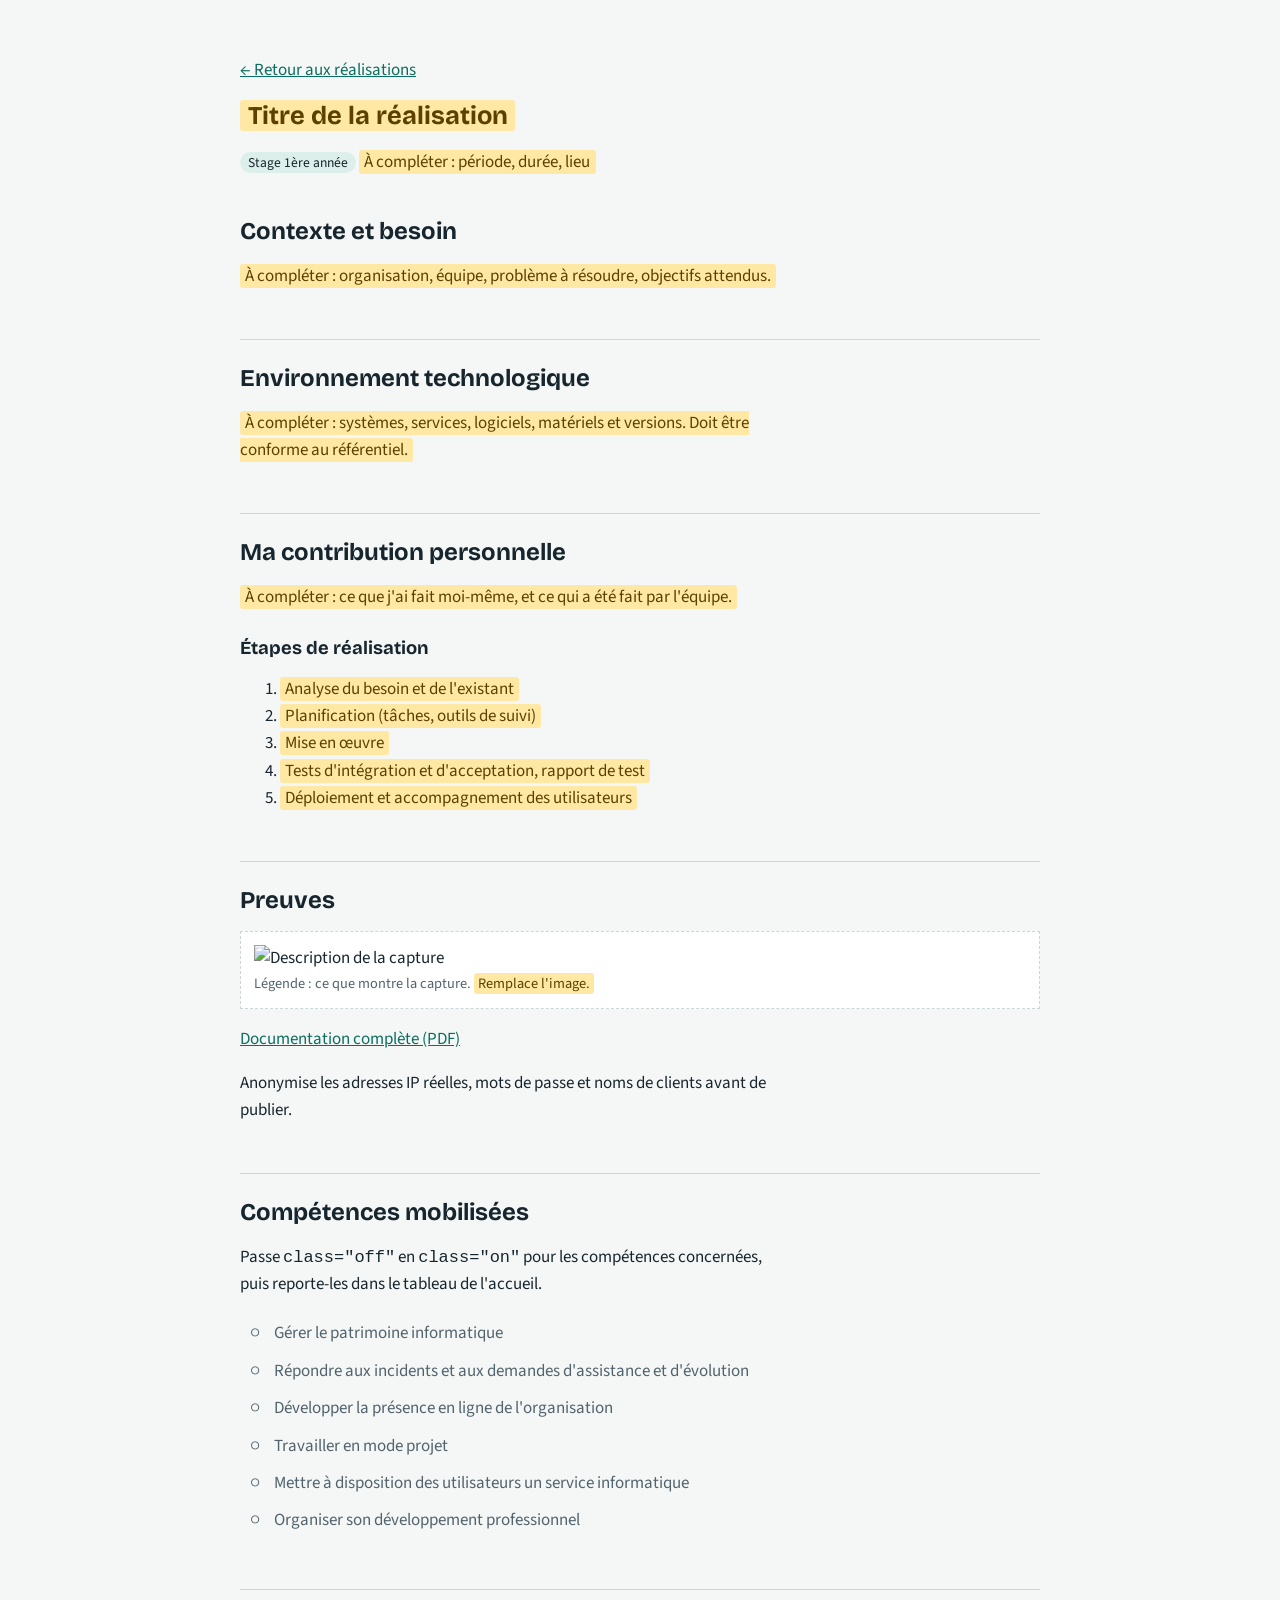
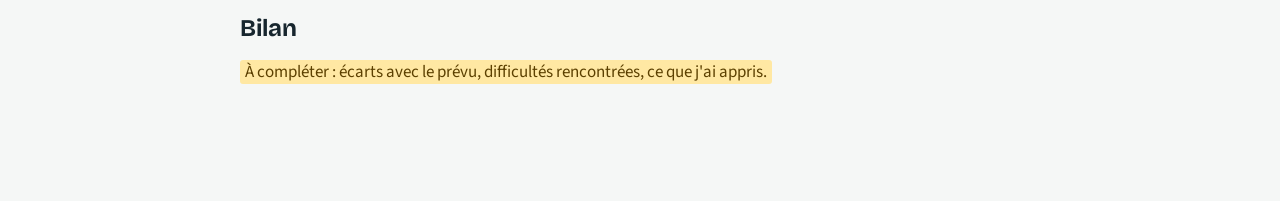
==== realisation-1.html @ dca15eb8 "First portfolio template" ====
<!DOCTYPE html>
<html lang="fr">
<head>
<meta charset="utf-8">
<meta name="viewport" content="width=device-width, initial-scale=1">
<title>Réalisation 1 – Portfolio Mathéo Garcia</title>
<link rel="preconnect" href="https://fonts.googleapis.com">
<link href="https://fonts.googleapis.com/css2?family=Bricolage+Grotesque:wght@600;700&family=Source+Sans+3:wght@400;600&display=swap" rel="stylesheet">
<link rel="stylesheet" href="style.css">
<style>body{display:block}main{margin:0 auto}</style>
</head>
<body>
<main>
<p><a href="index.html#realisations">← Retour aux réalisations</a></p>
<h1><span class="todo">Titre de la réalisation</span></h1>
<p><span class="tag" style="margin:0">Stage 1ère année</span> <span class="todo">À compléter : période, durée, lieu</span></p>

<!-- Pour une réalisation de plus : copie ce fichier sous un nouveau nom. -->

<section>
<h2>Contexte et besoin</h2>
<p><span class="todo">À compléter : organisation, équipe, problème à résoudre, objectifs attendus.</span></p>
</section>

<section>
<h2>Environnement technologique</h2>
<p><span class="todo">À compléter : systèmes, services, logiciels, matériels et versions. Doit être conforme au référentiel.</span></p>
</section>

<section>
<h2>Ma contribution personnelle</h2>
<p><span class="todo">À compléter : ce que j'ai fait moi-même, et ce qui a été fait par l'équipe.</span></p>
<h3>Étapes de réalisation</h3>
<ol>
  <li><span class="todo">Analyse du besoin et de l'existant</span></li>
  <li><span class="todo">Planification (tâches, outils de suivi)</span></li>
  <li><span class="todo">Mise en œuvre</span></li>
  <li><span class="todo">Tests d'intégration et d'acceptation, rapport de test</span></li>
  <li><span class="todo">Déploiement et accompagnement des utilisateurs</span></li>
</ol>
</section>

<section>
<h2>Preuves</h2>
<figure><img src="img/capture-1.png" alt="Description de la capture"><figcaption>Légende : ce que montre la capture. <span class="todo">Remplace l'image.</span></figcaption></figure>
<p><a href="docs/documentation-realisation-1.pdf">Documentation complète (PDF)</a></p>
<p>Anonymise les adresses IP réelles, mots de passe et noms de clients avant de publier.</p>
</section>

<section>
<h2>Compétences mobilisées</h2>
<p>Passe <code>class="off"</code> en <code>class="on"</code> pour les compétences concernées, puis reporte-les dans le tableau de l'accueil.</p>
<ul class="comp">
  <li class="off">Gérer le patrimoine informatique</li>
  <li class="off">Répondre aux incidents et aux demandes d'assistance et d'évolution</li>
  <li class="off">Développer la présence en ligne de l'organisation</li>
  <li class="off">Travailler en mode projet</li>
  <li class="off">Mettre à disposition des utilisateurs un service informatique</li>
  <li class="off">Organiser son développement professionnel</li>
</ul>
</section>

<section style="border:0">
<h2>Bilan</h2>
<p><span class="todo">À compléter : écarts avec le prévu, difficultés rencontrées, ce que j'ai appris.</span></p>
</section>
</main>
</body>
</html>
---- style.css ----
:root{--paper:#F5F7F6;--ink:#17262E;--muted:#51636D;--line:#CBD6D9;--accent:#0B6E5F;--soft:#DDEFEA;--todo:#FFE8A3;--todo-ink:#5C4000}
*{box-sizing:border-box}
html{scroll-behavior:smooth}
@media (prefers-reduced-motion:reduce){html{scroll-behavior:auto}}
body{margin:0;background:var(--paper);color:var(--ink);font:17px/1.6 "Source Sans 3",system-ui,sans-serif;display:grid;grid-template-columns:270px minmax(0,1fr)}
h1,h2,h3{font-family:"Bricolage Grotesque","Source Sans 3",system-ui,sans-serif;line-height:1.2;margin:0 0 .6em}
h1{font-size:1.6rem}h2{font-size:1.5rem}h3{font-size:1.15rem;margin-top:1.4em}
a{color:var(--accent)}
:focus-visible{outline:3px solid var(--accent);outline-offset:2px}
.skip{position:absolute;left:-999px}.skip:focus{left:8px;top:8px;background:#fff;padding:.4em .8em;z-index:9}
aside{position:sticky;top:0;height:100vh;padding:2rem 1.5rem;border-right:1px solid var(--line);background:#fff;display:flex;flex-direction:column;gap:1rem;overflow:auto}
aside p{margin:0;color:var(--muted);font-size:.95rem}
nav ul{list-style:none;margin:0;padding:0}
nav a{display:block;padding:.4em 0;color:var(--ink);text-decoration:none;border-bottom:1px solid var(--line)}
nav a:hover{color:var(--accent)}
main{padding:2.5rem 3rem 4rem;max-width:56rem}
section{padding:1.5rem 0 2rem;border-bottom:1px solid var(--line)}
p,li{max-width:68ch}
.todo{background:var(--todo);color:var(--todo-ink);padding:0 .3em;border-radius:3px}
.reals{list-style:none;padding:0}
.reals li{border-left:4px solid var(--accent);padding:.2em 0 .2em 1em;margin:0 0 1.2rem}
.tag{font-size:.85rem;background:var(--soft);padding:.1em .6em;border-radius:99px;margin-left:.5em}
.tw{overflow-x:auto}
table{border-collapse:collapse;width:100%;min-width:640px;background:#fff}
th,td{border:1px solid var(--line);padding:.5em .6em;text-align:center;font-size:.92rem}
th:first-child,td:first-child{text-align:left}
td.y{background:var(--soft);color:var(--accent);font-weight:700}
th.gap{background:var(--todo);color:var(--todo-ink)}
.comp{list-style:none;padding:0}
.comp li{padding:.3em .6em .3em 2em;position:relative;color:var(--muted)}
.comp li::before{content:"○";position:absolute;left:.6em}
.comp li.on{color:var(--ink);font-weight:600;background:var(--soft)}
.comp li.on::before{content:"●";color:var(--accent)}
figure{margin:1rem 0;border:1px dashed var(--line);padding:.8rem;background:#fff}
figcaption{font-size:.9rem;color:var(--muted)}
img{max-width:100%;height:auto}
@media (max-width:860px){body{display:block}aside{position:static;height:auto;border-right:0;border-bottom:1px solid var(--line)}main{padding:1.5rem 1.2rem 3rem}}
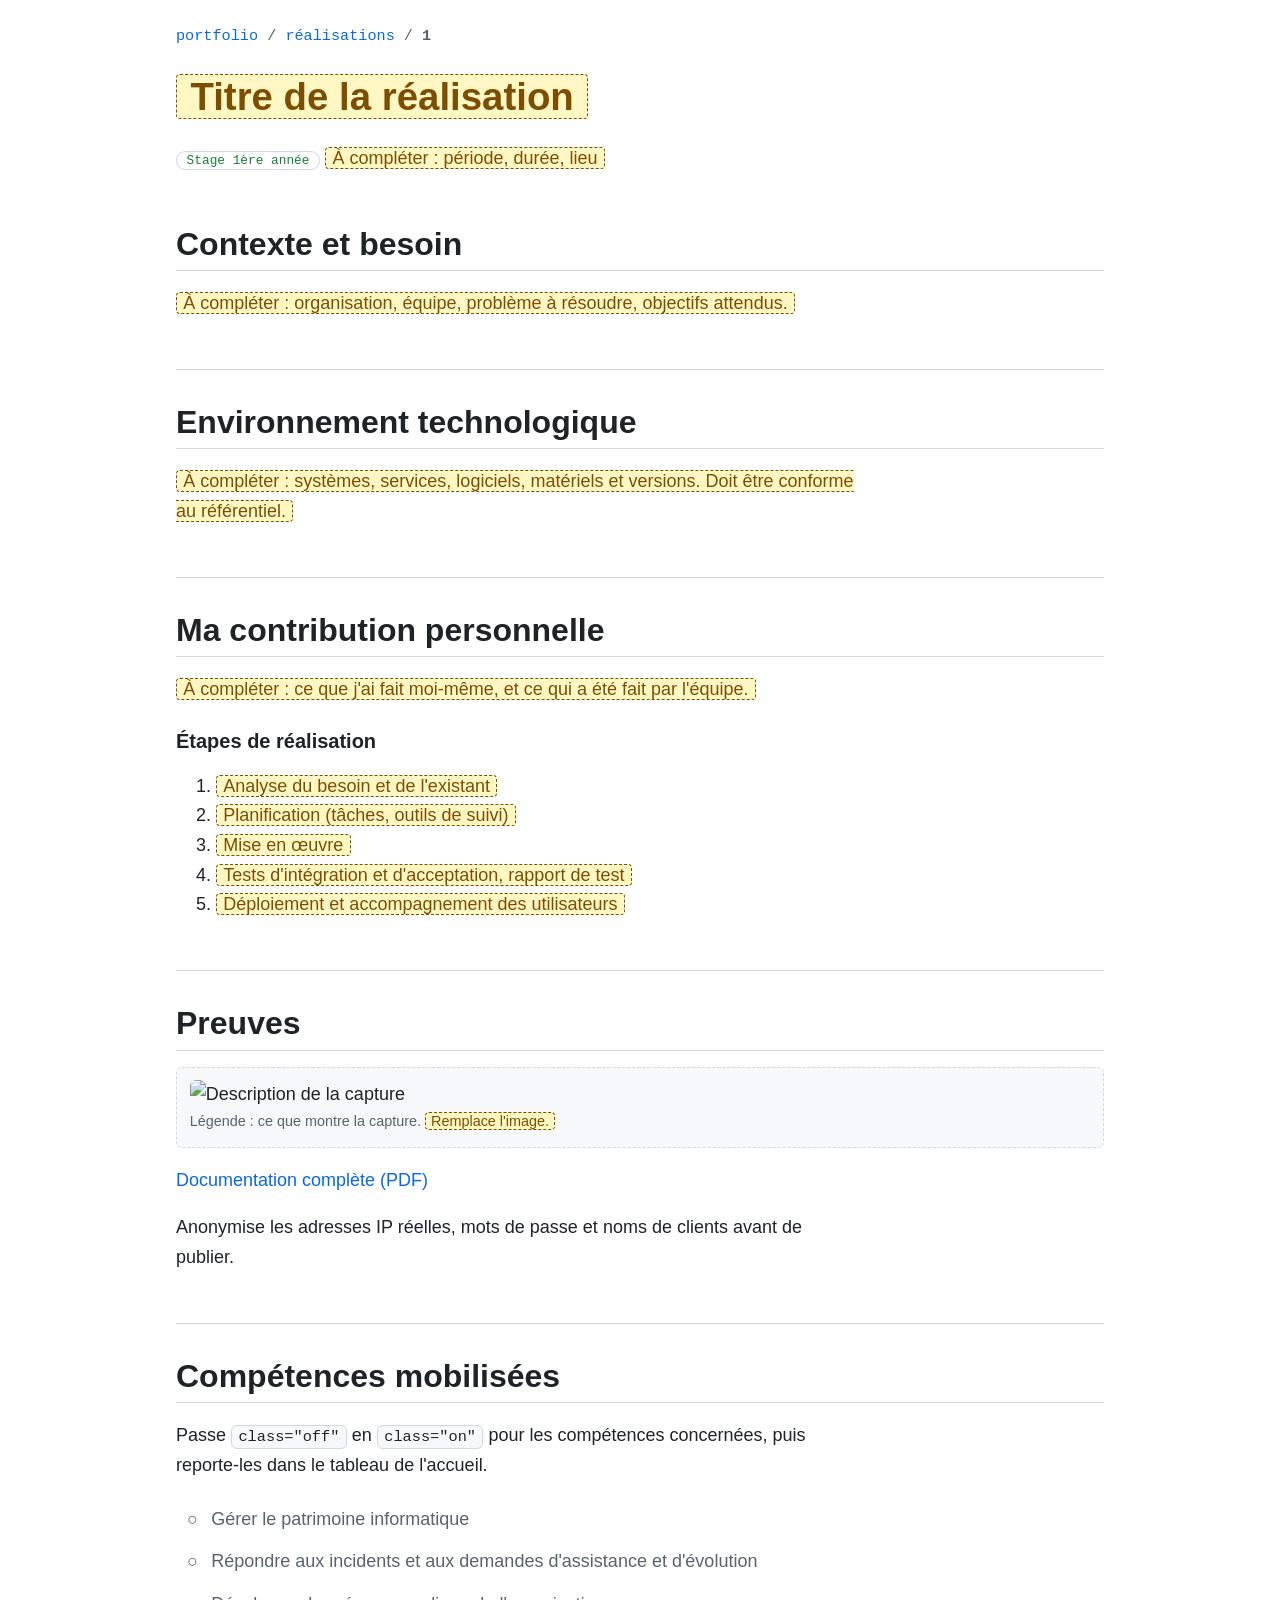
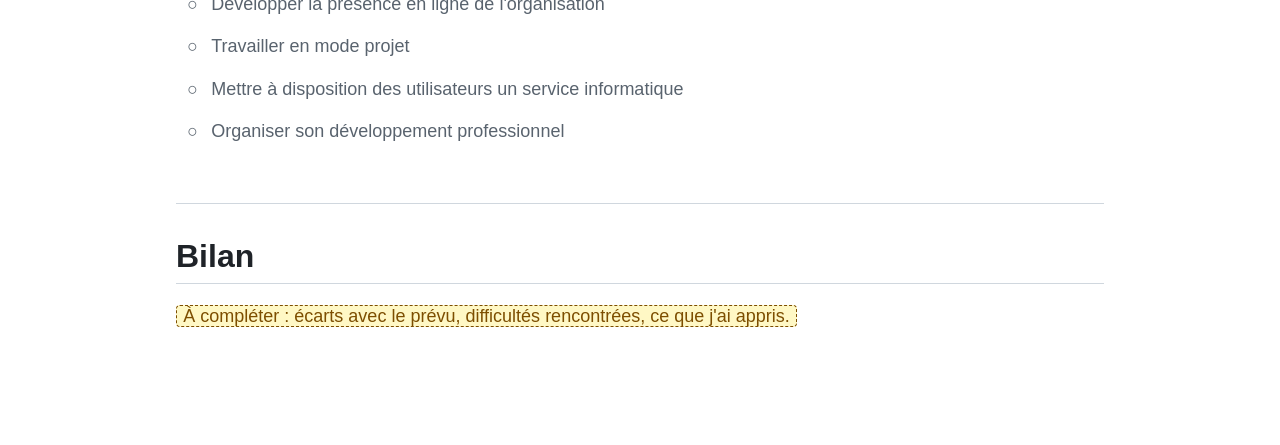
==== commit da419209: "Add files via upload" ====
--- a/realisation-1.html
+++ b/realisation-1.html
@@ -4,14 +4,11 @@
 <meta charset="utf-8">
 <meta name="viewport" content="width=device-width, initial-scale=1">
 <title>Réalisation 1 – Portfolio Mathéo Garcia</title>
-<link rel="preconnect" href="https://fonts.googleapis.com">
-<link href="https://fonts.googleapis.com/css2?family=Bricolage+Grotesque:wght@600;700&family=Source+Sans+3:wght@400;600&display=swap" rel="stylesheet">
 <link rel="stylesheet" href="style.css">
-<style>body{display:block}main{margin:0 auto}</style>
 </head>
 <body>
 <main>
-<p><a href="index.html#realisations">← Retour aux réalisations</a></p>
+<p class="crumb"><a href="index.html">portfolio</a> / <a href="index.html#realisations">réalisations</a> / <strong>1</strong></p>
 <h1><span class="todo">Titre de la réalisation</span></h1>
 <p><span class="tag" style="margin:0">Stage 1ère année</span> <span class="todo">À compléter : période, durée, lieu</span></p>
 
--- a/style.css
+++ b/style.css
@@ -1,37 +1,65 @@
-:root{--paper:#F5F7F6;--ink:#17262E;--muted:#51636D;--line:#CBD6D9;--accent:#0B6E5F;--soft:#DDEFEA;--todo:#FFE8A3;--todo-ink:#5C4000}
+:root{--bg:#0d1117;--panel:#161b22;--line:#30363d;--ink:#e6edf3;--muted:#8b949e;--link:#58a6ff;--green:#3fb950;--btn:#238636;--todo-bg:rgba(210,153,34,.18);--todo-ink:#e3b341;--hl:rgba(63,185,80,.15);color-scheme:dark}
+@media (prefers-color-scheme:light){:root:not([data-theme=dark]){--bg:#fff;--panel:#f6f8fa;--line:#d0d7de;--ink:#1f2328;--muted:#59636e;--link:#0969da;--green:#1a7f37;--btn:#1f883d;--todo-bg:#fff8c5;--todo-ink:#7d4e00;--hl:#dafbe1;color-scheme:light}}
+:root[data-theme=light]{--bg:#fff;--panel:#f6f8fa;--line:#d0d7de;--ink:#1f2328;--muted:#59636e;--link:#0969da;--green:#1a7f37;--btn:#1f883d;--todo-bg:#fff8c5;--todo-ink:#7d4e00;--hl:#dafbe1;color-scheme:light}
 *{box-sizing:border-box}
-html{scroll-behavior:smooth}
-@media (prefers-reduced-motion:reduce){html{scroll-behavior:auto}}
-body{margin:0;background:var(--paper);color:var(--ink);font:17px/1.6 "Source Sans 3",system-ui,sans-serif;display:grid;grid-template-columns:270px minmax(0,1fr)}
-h1,h2,h3{font-family:"Bricolage Grotesque","Source Sans 3",system-ui,sans-serif;line-height:1.2;margin:0 0 .6em}
-h1{font-size:1.6rem}h2{font-size:1.5rem}h3{font-size:1.15rem;margin-top:1.4em}
-a{color:var(--accent)}
-:focus-visible{outline:3px solid var(--accent);outline-offset:2px}
-.skip{position:absolute;left:-999px}.skip:focus{left:8px;top:8px;background:#fff;padding:.4em .8em;z-index:9}
-aside{position:sticky;top:0;height:100vh;padding:2rem 1.5rem;border-right:1px solid var(--line);background:#fff;display:flex;flex-direction:column;gap:1rem;overflow:auto}
-aside p{margin:0;color:var(--muted);font-size:.95rem}
-nav ul{list-style:none;margin:0;padding:0}
-nav a{display:block;padding:.4em 0;color:var(--ink);text-decoration:none;border-bottom:1px solid var(--line)}
-nav a:hover{color:var(--accent)}
-main{padding:2.5rem 3rem 4rem;max-width:56rem}
-section{padding:1.5rem 0 2rem;border-bottom:1px solid var(--line)}
-p,li{max-width:68ch}
-.todo{background:var(--todo);color:var(--todo-ink);padding:0 .3em;border-radius:3px}
+html{scroll-behavior:smooth;scroll-snap-type:y proximity}
+body{margin:0;background:var(--bg);color:var(--ink);font:18px/1.65 -apple-system,BlinkMacSystemFont,"Segoe UI","Noto Sans",Helvetica,Arial,sans-serif;transition:background .3s,color .3s}
+code,.term,.badge,.tag,.crumb{font-family:ui-monospace,SFMono-Regular,"JetBrains Mono",Menlo,Consolas,monospace}
+h1,h2,h3{line-height:1.25;font-weight:600;margin:0 0 .6em}
+h1{font-size:2.4rem}
+h2{font-size:2rem;padding-bottom:.4rem;border-bottom:1px solid var(--line);margin-bottom:1rem}
+h3{font-size:1.25rem;margin-top:1.5rem}
+a{color:var(--link);text-decoration:none}a:hover{text-decoration:underline}
+:focus-visible{outline:2px solid var(--link);outline-offset:2px;border-radius:4px}
+.skip{position:absolute;left:-999px}.skip:focus{left:8px;top:8px;background:var(--panel);padding:.4em .8em;z-index:20}
+#bar{position:fixed;top:0;left:0;height:3px;width:0;background:var(--green);z-index:20;transition:width .15s}
+aside{position:sticky;top:0;z-index:10;display:flex;align-items:center;gap:1.2rem;padding:.6rem 1.5rem;background:var(--panel);border-bottom:1px solid var(--line)}
+aside p{display:none}
+.brand{color:var(--ink);font-weight:600;white-space:nowrap}
+nav{flex:1;min-width:0}
+nav ul{list-style:none;margin:0;padding:0;display:flex;gap:.2rem;overflow-x:auto}
+nav li{max-width:none}
+nav a{display:block;padding:.35rem .7rem;border-radius:6px;color:var(--muted);font-size:.95rem;white-space:nowrap;transition:background .2s,color .2s}
+nav a:hover{background:var(--line);color:var(--ink);text-decoration:none}
+nav a.act{background:var(--line);color:var(--ink)}
+#theme{background:none;border:1px solid var(--line);color:var(--ink);border-radius:6px;padding:.25rem .6rem;cursor:pointer;font-size:1rem;transition:background .2s}
+#theme:hover{background:var(--line)}
+main{max-width:62rem;margin:0 auto;padding:0 2rem 4rem}
+section{padding:2rem 0;border-bottom:1px solid var(--line)}
+main p,main li{max-width:68ch}
+.home main>section{min-height:calc(100vh - 56px);scroll-margin-top:56px;scroll-snap-align:start;padding:3.5rem 0;display:flex;flex-direction:column;justify-content:center}
+.hero h1{font-size:3.4rem;margin:.3rem 0}
+.lead{font-size:1.4rem;color:var(--muted)}
+.term{color:var(--green);font-size:.95rem}.term span{color:var(--link)}
+.term::after{content:"▌";margin-left:.2em;animation:blink 1.1s steps(2) infinite}
+@keyframes blink{50%{opacity:0}}
+.badge{display:inline-block;border:1px solid var(--line);border-radius:2em;padding:.1rem .75rem;font-size:.85rem;color:var(--link);background:var(--panel);margin:0 .4rem .4rem 0}
+.btn{display:inline-block;background:var(--btn);color:#fff;padding:.55rem 1.2rem;border-radius:6px;font-weight:600;transition:filter .2s,transform .2s}
+.btn:hover{filter:brightness(1.15);transform:translateY(-1px);text-decoration:none}
+.todo{background:var(--todo-bg);color:var(--todo-ink);padding:0 .35em;border-radius:4px;border:1px dashed var(--todo-ink)}
+code{background:var(--panel);border:1px solid var(--line);border-radius:6px;padding:.1rem .4rem;font-size:.85em}
 .reals{list-style:none;padding:0}
-.reals li{border-left:4px solid var(--accent);padding:.2em 0 .2em 1em;margin:0 0 1.2rem}
-.tag{font-size:.85rem;background:var(--soft);padding:.1em .6em;border-radius:99px;margin-left:.5em}
-.tw{overflow-x:auto}
-table{border-collapse:collapse;width:100%;min-width:640px;background:#fff}
-th,td{border:1px solid var(--line);padding:.5em .6em;text-align:center;font-size:.92rem}
+.reals li{max-width:none;border:1px solid var(--line);background:var(--panel);border-radius:6px;padding:1rem 1.2rem;margin:0 0 .8rem;transition:border-color .2s,transform .2s}
+.reals li:hover{border-color:var(--link);transform:translateX(4px)}
+.tag{font-size:.8rem;border:1px solid var(--line);border-radius:2em;padding:.05rem .6rem;margin-left:.6rem;color:var(--green)}
+.tw{overflow-x:auto;border:1px solid var(--line);border-radius:6px}
+table{border-collapse:collapse;width:100%;min-width:680px}
+th,td{border-bottom:1px solid var(--line);border-right:1px solid var(--line);padding:.6rem .7rem;text-align:center;font-size:.95rem}
+th{background:var(--panel)}
 th:first-child,td:first-child{text-align:left}
-td.y{background:var(--soft);color:var(--accent);font-weight:700}
-th.gap{background:var(--todo);color:var(--todo-ink)}
+th:last-child,td:last-child{border-right:0}
+tbody tr:last-child td{border-bottom:0}
+tbody tr{transition:background .2s}tbody tr:hover{background:var(--panel)}
+td.y{background:var(--hl);color:var(--green);font-weight:700}
+th.gap{background:var(--todo-bg);color:var(--todo-ink)}
+.crumb{margin:1.5rem 0;color:var(--muted);font-size:.95rem}
 .comp{list-style:none;padding:0}
-.comp li{padding:.3em .6em .3em 2em;position:relative;color:var(--muted)}
-.comp li::before{content:"○";position:absolute;left:.6em}
-.comp li.on{color:var(--ink);font-weight:600;background:var(--soft)}
-.comp li.on::before{content:"●";color:var(--accent)}
-figure{margin:1rem 0;border:1px dashed var(--line);padding:.8rem;background:#fff}
+.comp li{padding:.4rem .7rem .4rem 2.2rem;position:relative;color:var(--muted);border-radius:6px;transition:background .2s}
+.comp li::before{content:"○";position:absolute;left:.7rem}
+.comp li.on{color:var(--ink);font-weight:600;background:var(--hl)}
+.comp li.on::before{content:"●";color:var(--green)}
+figure{margin:1rem 0;border:1px dashed var(--line);border-radius:6px;padding:.8rem;background:var(--panel)}
 figcaption{font-size:.9rem;color:var(--muted)}
-img{max-width:100%;height:auto}
-@media (max-width:860px){body{display:block}aside{position:static;height:auto;border-right:0;border-bottom:1px solid var(--line)}main{padding:1.5rem 1.2rem 3rem}}
+img{max-width:100%;height:auto;border-radius:6px}
+@media (max-width:860px){body{font-size:16.5px}main{padding:0 1.1rem 3rem}.hero h1{font-size:2.3rem}.home main>section{min-height:auto}aside{flex-wrap:wrap;gap:.4rem 1rem}nav{order:3;flex-basis:100%}}
+@media (prefers-reduced-motion:reduce){*{animation:none!important;transition:none!important}html{scroll-behavior:auto}}
